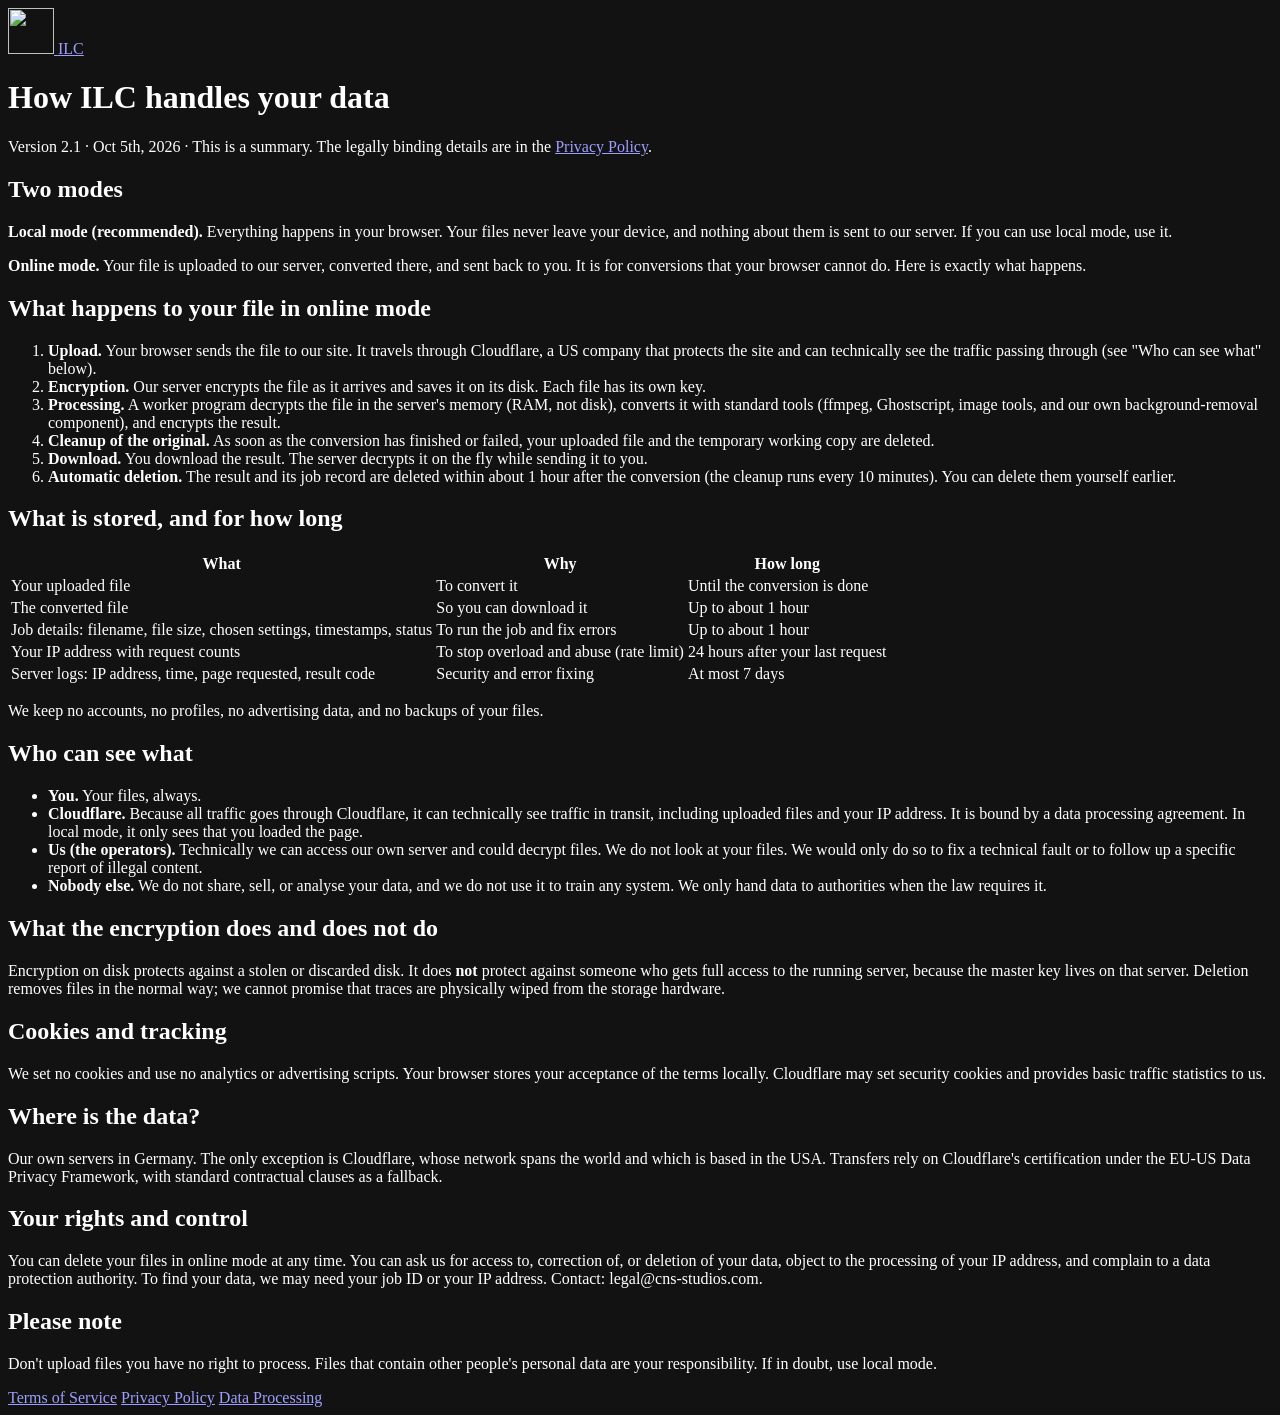
==== frontend/data-processing.html @ 1f1a9a96 "legal documents" ====
<!DOCTYPE html>
<html lang="en">
<head>
    <meta charset="UTF-8">
    <meta name="viewport" content="width=device-width, initial-scale=1.0">
    <title>How ILC handles your data · ILC</title>
    <meta name="description" content="A plain-language summary of what happens to your files in ILC: what is stored, for how long, and who can see it.">
    <meta name="robots" content="index, follow">
    <meta name="color-scheme" content="dark">
    <link rel="canonical" href="https://ilc.cns-studios.com/data-processing.html">
    <meta property="og:type" content="article">
    <meta property="og:site_name" content="ILC · ILoveConversion">
    <meta property="og:url" content="https://ilc.cns-studios.com/data-processing.html">
    <meta property="og:title" content="How ILC handles your data · ILC">
    <meta property="og:description" content="A plain-language summary of what happens to your files in ILC: what is stored, for how long, and who can see it.">
    <meta property="og:image" content="https://ilc.cns-studios.com/og-image.jpg">
    <meta name="twitter:card" content="summary_large_image">
    <link rel="manifest" href="/manifest.webmanifest">
    <link rel="stylesheet" href="/style.css">
    <link rel="icon" href="/favicon.ico" sizes="any">
    <link rel="icon" href="/favicon-32.png" type="image/png" sizes="32x32">
    <link rel="icon" href="/favicon-192.png" type="image/png" sizes="192x192">
    <link rel="apple-touch-icon" href="/apple-touch-icon.png">
    <meta name="theme-color" content="#09090b">
    <link rel="preload" href="/fonts/inter-latin.woff2" as="font" type="font/woff2" crossorigin>
</head>
<body>
    <div id="app">
        <header class="site-header">
            <a href="/" class="brand" aria-label="ILoveConversion home">
                <img class="brand-logo" src="/logo.png" alt="" width="46" height="46">
                <span class="brand-name">ILC</span>
            </a>
        </header>
        <main class="legal-content">
            <h1 class="legal-title">How ILC handles your data</h1>

            <p class="legal-updated">Version 2.1 · Oct 5th, 2026 · This is a summary. The legally binding details are in the <a href="/privacy.html">Privacy Policy</a>.</p>

            <section class="legal-section" id="two-modes">
                <h2>Two modes</h2>
                <p><strong>Local mode (recommended).</strong> Everything happens in your browser. Your files never leave your device, and nothing about them is sent to our server. If you can use local mode, use it.</p>
                <p><strong>Online mode.</strong> Your file is uploaded to our server, converted there, and sent back to you. It is for conversions that your browser cannot do. Here is exactly what happens.</p>
            </section>

            <section class="legal-section" id="what-happens-to-your-file-in-online-mode">
                <h2>What happens to your file in online mode</h2>
                <ol>
                <li><strong>Upload.</strong> Your browser sends the file to our site. It travels through Cloudflare, a US company that protects the site and can technically see the traffic passing through (see "Who can see what" below).</li>
                <li><strong>Encryption.</strong> Our server encrypts the file as it arrives and saves it on its disk. Each file has its own key.</li>
                <li><strong>Processing.</strong> A worker program decrypts the file in the server's memory (RAM, not disk), converts it with standard tools (ffmpeg, Ghostscript, image tools, and our own background-removal component), and encrypts the result.</li>
                <li><strong>Cleanup of the original.</strong> As soon as the conversion has finished or failed, your uploaded file and the temporary working copy are deleted.</li>
                <li><strong>Download.</strong> You download the result. The server decrypts it on the fly while sending it to you.</li>
                <li><strong>Automatic deletion.</strong> The result and its job record are deleted within about 1 hour after the conversion (the cleanup runs every 10 minutes). You can delete them yourself earlier.</li>
                </ol>
            </section>

            <section class="legal-section" id="what-is-stored-and-for-how-long">
                <h2>What is stored, and for how long</h2>
                <div class="legal-table"><table>
                <thead><tr>
                <th scope="col">What</th>
                <th scope="col">Why</th>
                <th scope="col">How long</th>
                </tr></thead><tbody>
                <tr><td data-label="What">Your uploaded file</td><td data-label="Why">To convert it</td><td data-label="How long">Until the conversion is done</td></tr>
                <tr><td data-label="What">The converted file</td><td data-label="Why">So you can download it</td><td data-label="How long">Up to about 1 hour</td></tr>
                <tr><td data-label="What">Job details: filename, file size, chosen settings, timestamps, status</td><td data-label="Why">To run the job and fix errors</td><td data-label="How long">Up to about 1 hour</td></tr>
                <tr><td data-label="What">Your IP address with request counts</td><td data-label="Why">To stop overload and abuse (rate limit)</td><td data-label="How long">24 hours after your last request</td></tr>
                <tr><td data-label="What">Server logs: IP address, time, page requested, result code</td><td data-label="Why">Security and error fixing</td><td data-label="How long">At most 7 days</td></tr>
                </tbody></table></div>
                <p>We keep no accounts, no profiles, no advertising data, and no backups of your files.</p>
            </section>

            <section class="legal-section" id="who-can-see-what">
                <h2>Who can see what</h2>
                <ul>
                <li><strong>You.</strong> Your files, always.</li>
                <li><strong>Cloudflare.</strong> Because all traffic goes through Cloudflare, it can technically see traffic in transit, including uploaded files and your IP address. It is bound by a data processing agreement. In local mode, it only sees that you loaded the page.</li>
                <li><strong>Us (the operators).</strong> Technically we can access our own server and could decrypt files. We do not look at your files. We would only do so to fix a technical fault or to follow up a specific report of illegal content.</li>
                <li><strong>Nobody else.</strong> We do not share, sell, or analyse your data, and we do not use it to train any system. We only hand data to authorities when the law requires it.</li>
                </ul>
            </section>

            <section class="legal-section" id="what-the-encryption-does-and-does-not-do">
                <h2>What the encryption does and does not do</h2>
                <p>Encryption on disk protects against a stolen or discarded disk. It does <strong>not</strong> protect against someone who gets full access to the running server, because the master key lives on that server. Deletion removes files in the normal way; we cannot promise that traces are physically wiped from the storage hardware.</p>
            </section>

            <section class="legal-section" id="cookies-and-tracking">
                <h2>Cookies and tracking</h2>
                <p>We set no cookies and use no analytics or advertising scripts. Your browser stores your acceptance of the terms locally. Cloudflare may set security cookies and provides basic traffic statistics to us.</p>
            </section>

            <section class="legal-section" id="where-is-the-data">
                <h2>Where is the data?</h2>
                <p>Our own servers in Germany. The only exception is Cloudflare, whose network spans the world and which is based in the USA. Transfers rely on Cloudflare's certification under the EU-US Data Privacy Framework, with standard contractual clauses as a fallback.</p>
            </section>

            <section class="legal-section" id="your-rights-and-control">
                <h2>Your rights and control</h2>
                <p>You can delete your files in online mode at any time. You can ask us for access to, correction of, or deletion of your data, object to the processing of your IP address, and complain to a data protection authority. To find your data, we may need your job ID or your IP address. Contact: legal@cns-studios.com.</p>
            </section>

            <section class="legal-section" id="please-note">
                <h2>Please note</h2>
                <p>Don't upload files you have no right to process. Files that contain other people's personal data are your responsibility. If in doubt, use local mode.</p>
            </section>
        </main>
        <footer class="site-footer">
            <a href="/terms.html">Terms of Service</a>
            <a href="/privacy.html">Privacy Policy</a>
            <a href="/data-processing.html">Data Processing</a>
        </footer>
    </div>
</body>
</html>
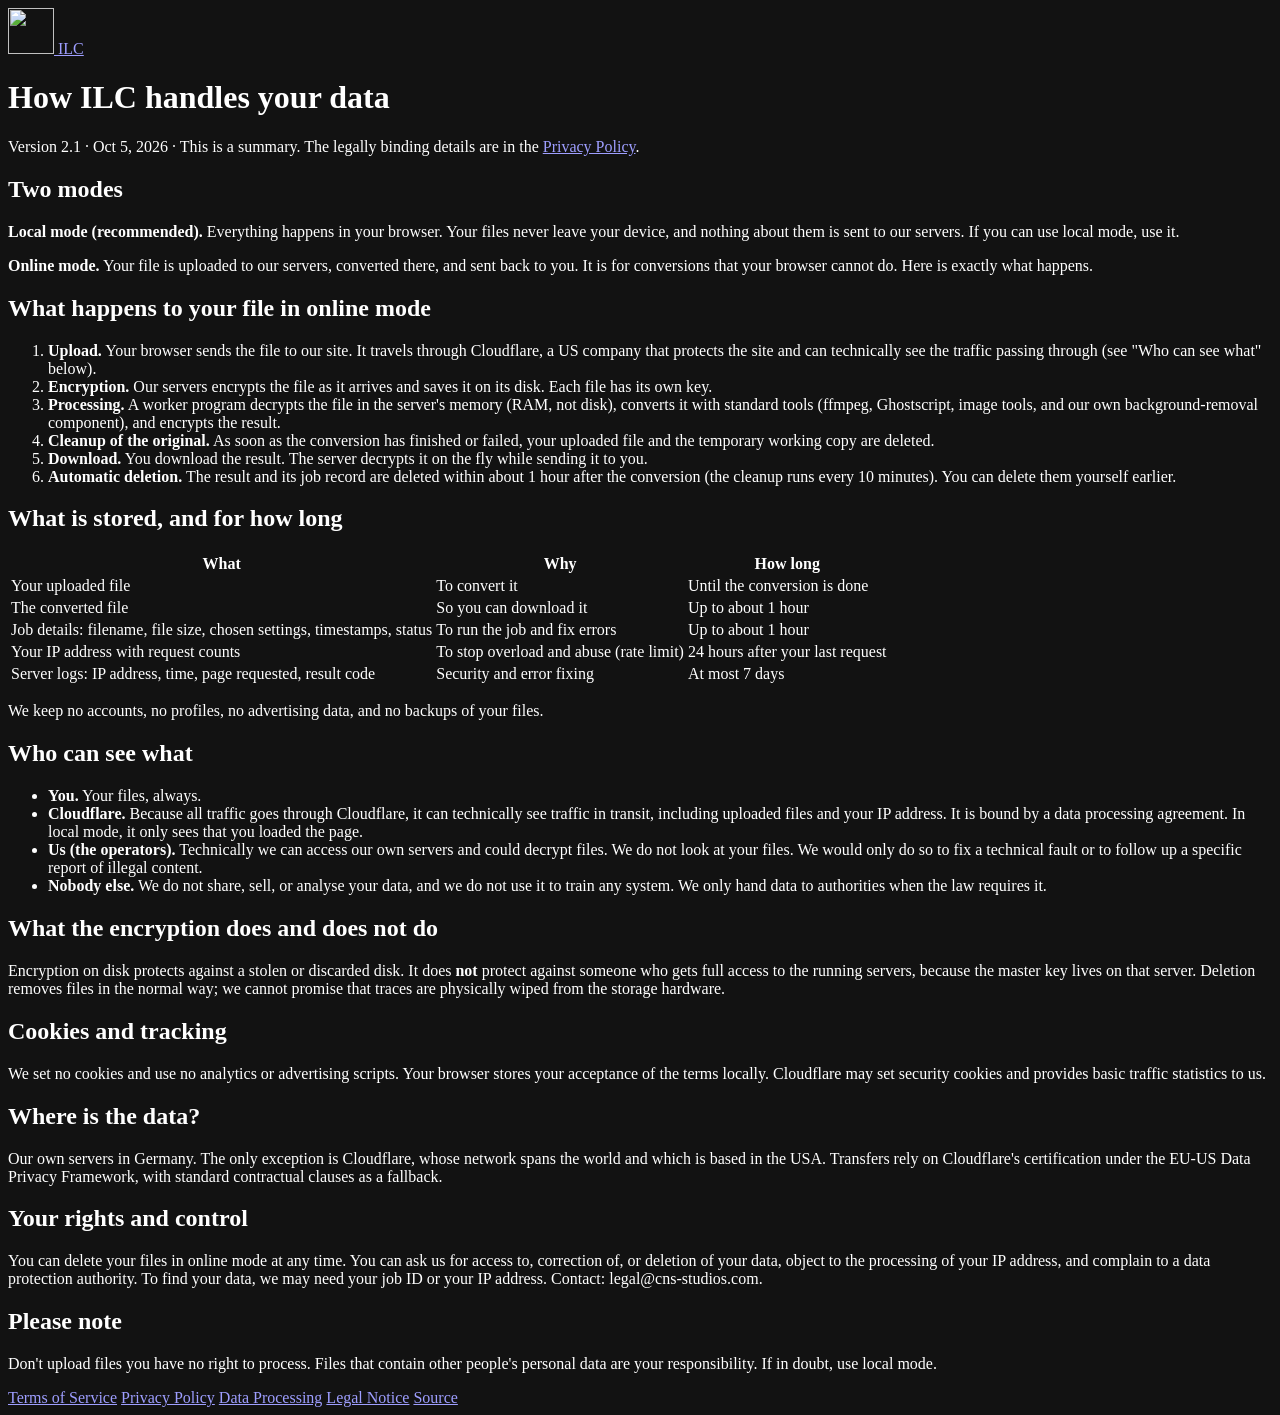
==== commit 719b68a6: "improved wording and added legal notice added source link to github" ====
--- a/frontend/data-processing.html
+++ b/frontend/data-processing.html
@@ -16,7 +16,13 @@
     <meta property="og:image" content="https://ilc.cns-studios.com/og-image.jpg">
     <meta name="twitter:card" content="summary_large_image">
     <link rel="manifest" href="/manifest.webmanifest">
-    <link rel="stylesheet" href="/style.css">
+    <link rel="stylesheet" href="/css/fonts.css">
+    <link rel="stylesheet" href="/css/base.css">
+    <link rel="stylesheet" href="/css/header.css">
+    <link rel="stylesheet" href="/css/footer.css">
+    <link rel="stylesheet" href="/css/animations.css">
+    <link rel="stylesheet" href="/css/responsive.css">
+    <link rel="stylesheet" href="/css/legal.css">
     <link rel="icon" href="/favicon.ico" sizes="any">
     <link rel="icon" href="/favicon-32.png" type="image/png" sizes="32x32">
     <link rel="icon" href="/favicon-192.png" type="image/png" sizes="192x192">
@@ -35,19 +41,19 @@
         <main class="legal-content">
             <h1 class="legal-title">How ILC handles your data</h1>
 
-            <p class="legal-updated">Version 2.1 · Oct 5th, 2026 · This is a summary. The legally binding details are in the <a href="/privacy.html">Privacy Policy</a>.</p>
+            <p class="legal-updated">Version 2.1 · Oct 5, 2026 · This is a summary. The legally binding details are in the <a href="/privacy.html">Privacy Policy</a>.</p>
 
             <section class="legal-section" id="two-modes">
                 <h2>Two modes</h2>
-                <p><strong>Local mode (recommended).</strong> Everything happens in your browser. Your files never leave your device, and nothing about them is sent to our server. If you can use local mode, use it.</p>
-                <p><strong>Online mode.</strong> Your file is uploaded to our server, converted there, and sent back to you. It is for conversions that your browser cannot do. Here is exactly what happens.</p>
+                <p><strong>Local mode (recommended).</strong> Everything happens in your browser. Your files never leave your device, and nothing about them is sent to our servers. If you can use local mode, use it.</p>
+                <p><strong>Online mode.</strong> Your file is uploaded to our servers, converted there, and sent back to you. It is for conversions that your browser cannot do. Here is exactly what happens.</p>
             </section>
 
             <section class="legal-section" id="what-happens-to-your-file-in-online-mode">
                 <h2>What happens to your file in online mode</h2>
                 <ol>
                 <li><strong>Upload.</strong> Your browser sends the file to our site. It travels through Cloudflare, a US company that protects the site and can technically see the traffic passing through (see "Who can see what" below).</li>
-                <li><strong>Encryption.</strong> Our server encrypts the file as it arrives and saves it on its disk. Each file has its own key.</li>
+                <li><strong>Encryption.</strong> Our servers encrypts the file as it arrives and saves it on its disk. Each file has its own key.</li>
                 <li><strong>Processing.</strong> A worker program decrypts the file in the server's memory (RAM, not disk), converts it with standard tools (ffmpeg, Ghostscript, image tools, and our own background-removal component), and encrypts the result.</li>
                 <li><strong>Cleanup of the original.</strong> As soon as the conversion has finished or failed, your uploaded file and the temporary working copy are deleted.</li>
                 <li><strong>Download.</strong> You download the result. The server decrypts it on the fly while sending it to you.</li>
@@ -77,14 +83,14 @@
                 <ul>
                 <li><strong>You.</strong> Your files, always.</li>
                 <li><strong>Cloudflare.</strong> Because all traffic goes through Cloudflare, it can technically see traffic in transit, including uploaded files and your IP address. It is bound by a data processing agreement. In local mode, it only sees that you loaded the page.</li>
-                <li><strong>Us (the operators).</strong> Technically we can access our own server and could decrypt files. We do not look at your files. We would only do so to fix a technical fault or to follow up a specific report of illegal content.</li>
+                <li><strong>Us (the operators).</strong> Technically we can access our own servers and could decrypt files. We do not look at your files. We would only do so to fix a technical fault or to follow up a specific report of illegal content.</li>
                 <li><strong>Nobody else.</strong> We do not share, sell, or analyse your data, and we do not use it to train any system. We only hand data to authorities when the law requires it.</li>
                 </ul>
             </section>
 
             <section class="legal-section" id="what-the-encryption-does-and-does-not-do">
                 <h2>What the encryption does and does not do</h2>
-                <p>Encryption on disk protects against a stolen or discarded disk. It does <strong>not</strong> protect against someone who gets full access to the running server, because the master key lives on that server. Deletion removes files in the normal way; we cannot promise that traces are physically wiped from the storage hardware.</p>
+                <p>Encryption on disk protects against a stolen or discarded disk. It does <strong>not</strong> protect against someone who gets full access to the running servers, because the master key lives on that server. Deletion removes files in the normal way; we cannot promise that traces are physically wiped from the storage hardware.</p>
             </section>
 
             <section class="legal-section" id="cookies-and-tracking">
@@ -111,6 +117,8 @@
             <a href="/terms.html">Terms of Service</a>
             <a href="/privacy.html">Privacy Policy</a>
             <a href="/data-processing.html">Data Processing</a>
+            <a href="/legal-notice.html">Legal Notice</a>
+            <a href="https://github.com/cns-studios/ILoveConversion">Source</a>
         </footer>
     </div>
 </body>
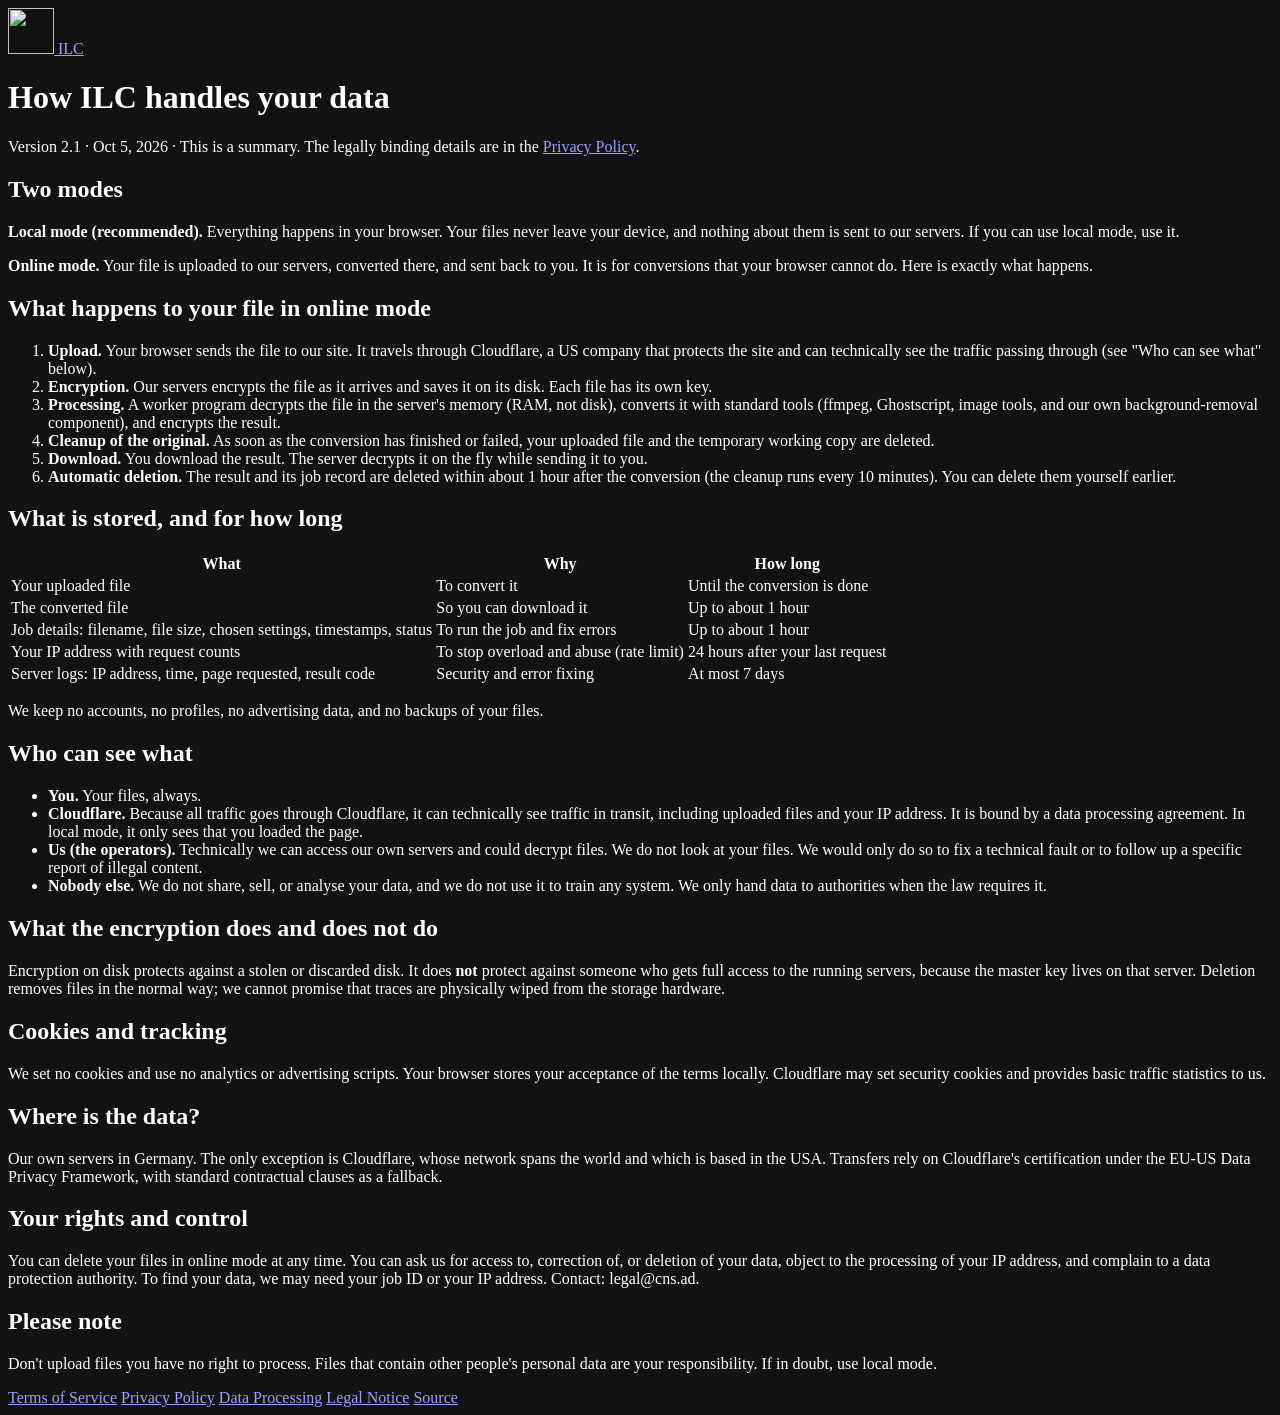
==== commit 13eb9b9e: "chore: migrate to new domains" ====
--- a/frontend/data-processing.html
+++ b/frontend/data-processing.html
@@ -7,13 +7,13 @@
     <meta name="description" content="A plain-language summary of what happens to your files in ILC: what is stored, for how long, and who can see it.">
     <meta name="robots" content="index, follow">
     <meta name="color-scheme" content="dark">
-    <link rel="canonical" href="https://ilc.cns-studios.com/data-processing.html">
+    <link rel="canonical" href="https://ilc.cns.ad/data-processing.html">
     <meta property="og:type" content="article">
     <meta property="og:site_name" content="ILC · ILoveConversion">
-    <meta property="og:url" content="https://ilc.cns-studios.com/data-processing.html">
+    <meta property="og:url" content="https://ilc.cns.ad/data-processing.html">
     <meta property="og:title" content="How ILC handles your data · ILC">
     <meta property="og:description" content="A plain-language summary of what happens to your files in ILC: what is stored, for how long, and who can see it.">
-    <meta property="og:image" content="https://ilc.cns-studios.com/og-image.jpg">
+    <meta property="og:image" content="https://ilc.cns.ad/og-image.jpg">
     <meta name="twitter:card" content="summary_large_image">
     <link rel="manifest" href="/manifest.webmanifest">
     <link rel="stylesheet" href="/css/fonts.css">
@@ -105,7 +105,7 @@
 
             <section class="legal-section" id="your-rights-and-control">
                 <h2>Your rights and control</h2>
-                <p>You can delete your files in online mode at any time. You can ask us for access to, correction of, or deletion of your data, object to the processing of your IP address, and complain to a data protection authority. To find your data, we may need your job ID or your IP address. Contact: legal@cns-studios.com.</p>
+                <p>You can delete your files in online mode at any time. You can ask us for access to, correction of, or deletion of your data, object to the processing of your IP address, and complain to a data protection authority. To find your data, we may need your job ID or your IP address. Contact: legal@cns.ad.</p>
             </section>
 
             <section class="legal-section" id="please-note">
